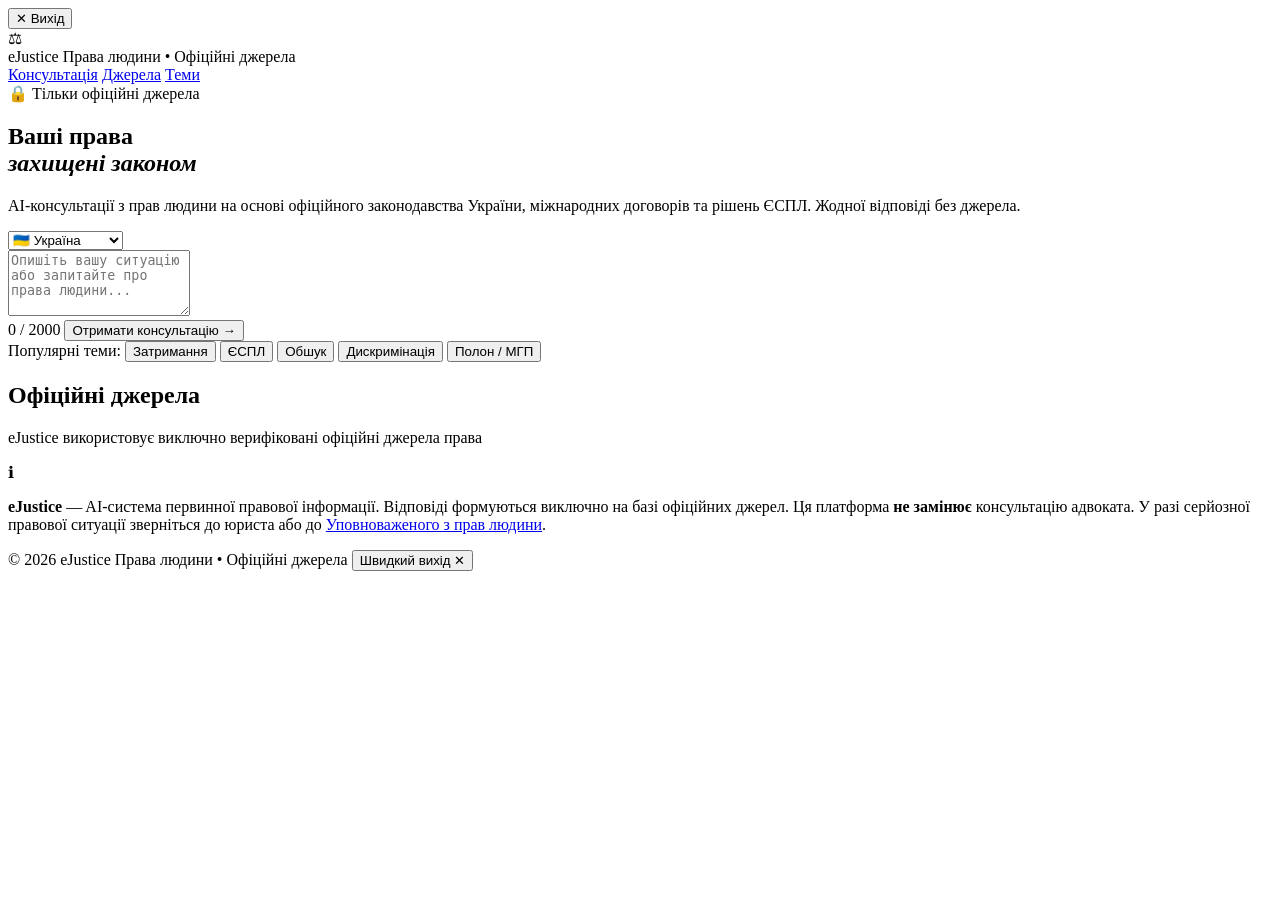
==== ejus/templates/index.html @ 928aadc2 "Add files via upload" ====
<!DOCTYPE html>
<html lang="uk">
<head>
  <meta charset="UTF-8" />
  <meta name="viewport" content="width=device-width, initial-scale=1.0" />
  <title>eJustice — AI-допомога з прав людини</title>
  <link rel="preconnect" href="https://fonts.googleapis.com" />
  <link href="https://fonts.googleapis.com/css2?family=Cormorant+Garamond:wght@400;500;600;700&family=DM+Sans:wght@300;400;500&display=swap" rel="stylesheet" />
  <link rel="stylesheet" href="/static/css/style.css" />
</head>
<body>

<!-- Quick Exit -->
<button class="quick-exit" onclick="quickExit()" title="Швидкий вихід">✕ Вихід</button>

<!-- Header -->
<header class="header">
  <div class="header-inner">
    <div class="logo">
      <span class="logo-icon">⚖</span>
      <div class="logo-text">
        <span class="logo-name">eJustice</span>
        <span class="logo-sub">Права людини • Офіційні джерела</span>
      </div>
    </div>
    <nav class="nav">
      <a href="#consult" class="nav-link">Консультація</a>
      <a href="#sources" class="nav-link">Джерела</a>
      <a href="#topics" class="nav-link">Теми</a>
    </nav>
  </div>
</header>

<!-- Hero -->
<section class="hero">
  <div class="hero-inner">
    <div class="hero-badge">🔒 Тільки офіційні джерела</div>
    <h1 class="hero-title">
      Ваші права<br/>
      <em>захищені законом</em>
    </h1>
    <p class="hero-desc">
      AI-консультації з прав людини на основі офіційного законодавства України,
      міжнародних договорів та рішень ЄСПЛ. Жодної відповіді без джерела.
    </p>

    <!-- Consult Form -->
    <div class="consult-form" id="consult">
      <div class="form-row">
        <select class="country-select" id="countrySelect">
          <option value="UA">🇺🇦 Україна</option>
          <option value="EU">🇪🇺 Країна ЄС</option>
          <option value="OTHER">🌍 Інша країна</option>
        </select>
      </div>
      <textarea
        id="questionInput"
        class="question-input"
        placeholder="Опишіть вашу ситуацію або запитайте про права людини...&#10;&#10;Наприклад: «Мене незаконно затримали. Що робити?»"
        rows="4"
        maxlength="2000"
      ></textarea>
      <div class="form-footer">
        <span class="char-count" id="charCount">0 / 2000</span>
        <button class="btn-consult" id="consultBtn" onclick="submitConsult()">
          <span class="btn-text">Отримати консультацію</span>
          <span class="btn-icon">→</span>
        </button>
      </div>
    </div>

    <!-- Topics chips -->
    <div class="topics-chips" id="topicsChips">
      <span class="chip-label">Популярні теми:</span>
      <button class="chip" onclick="setQuestion('Мене незаконно затримали. Що робити?')">Затримання</button>
      <button class="chip" onclick="setQuestion('Як подати скаргу до ЄСПЛ?')">ЄСПЛ</button>
      <button class="chip" onclick="setQuestion('Мої права під час обшуку')">Обшук</button>
      <button class="chip" onclick="setQuestion('Дискримінація на роботі — порушення прав людини?')">Дискримінація</button>
      <button class="chip" onclick="setQuestion('Права військовополонених за міжнародним правом')">Полон / МГП</button>
    </div>
  </div>
</section>

<!-- Result Section -->
<section class="result-section" id="resultSection" style="display:none">
  <div class="result-inner">
    <div class="result-header">
      <div class="result-title-row">
        <span class="result-icon">📋</span>
        <h2 class="result-title">Відповідь eJustice</h2>
        <span class="result-time" id="resultTime"></span>
      </div>
      <div class="source-badge">
        <span class="source-dot"></span>
        Відповідь сформована на основі офіційних джерел
      </div>
    </div>

    <div class="result-body" id="resultBody"></div>

    <div class="result-actions">
      <button class="btn-secondary" onclick="printResult()">🖨 Роздрукувати</button>
      <button class="btn-secondary" onclick="copyResult()">📋 Копіювати</button>
      <button class="btn-secondary" onclick="newQuestion()">+ Нове питання</button>
    </div>
  </div>
</section>

<!-- Loading -->
<div class="loading-overlay" id="loadingOverlay" style="display:none">
  <div class="loading-box">
    <div class="loading-spinner"></div>
    <p class="loading-text">Шукаємо в офіційних джерелах...</p>
    <p class="loading-sub">Перевіряємо законодавство та міжнародні договори</p>
  </div>
</div>

<!-- Error Banner -->
<div class="error-banner" id="errorBanner" style="display:none">
  <span class="error-icon">⚠</span>
  <span id="errorText"></span>
  <button onclick="closeError()">✕</button>
</div>

<!-- Sources Section -->
<section class="sources-section" id="sources">
  <div class="section-inner">
    <h2 class="section-title">Офіційні джерела</h2>
    <p class="section-sub">eJustice використовує виключно верифіковані офіційні джерела права</p>
    <div class="sources-grid" id="sourcesGrid">
      <!-- filled by JS -->
    </div>
  </div>
</section>

<!-- Disclaimer -->
<section class="disclaimer-section">
  <div class="disclaimer-inner">
    <span class="disclaimer-icon">ℹ</span>
    <p>
      <strong>eJustice</strong> — AI-система первинної правової інформації.
      Відповіді формуються виключно на базі офіційних джерел.
      Ця платформа <strong>не замінює</strong> консультацію адвоката.
      У разі серйозної правової ситуації зверніться до юриста або до
      <a href="https://ombudsman.gov.ua" target="_blank">Уповноваженого з прав людини</a>.
    </p>
  </div>
</section>

<footer class="footer">
  <div class="footer-inner">
    <span>© 2026 eJustice</span>
    <span>Права людини • Офіційні джерела</span>
    <button class="quick-exit-footer" onclick="quickExit()">Швидкий вихід ✕</button>
  </div>
</footer>

<script src="/static/js/app.js"></script>
</body>
</html>
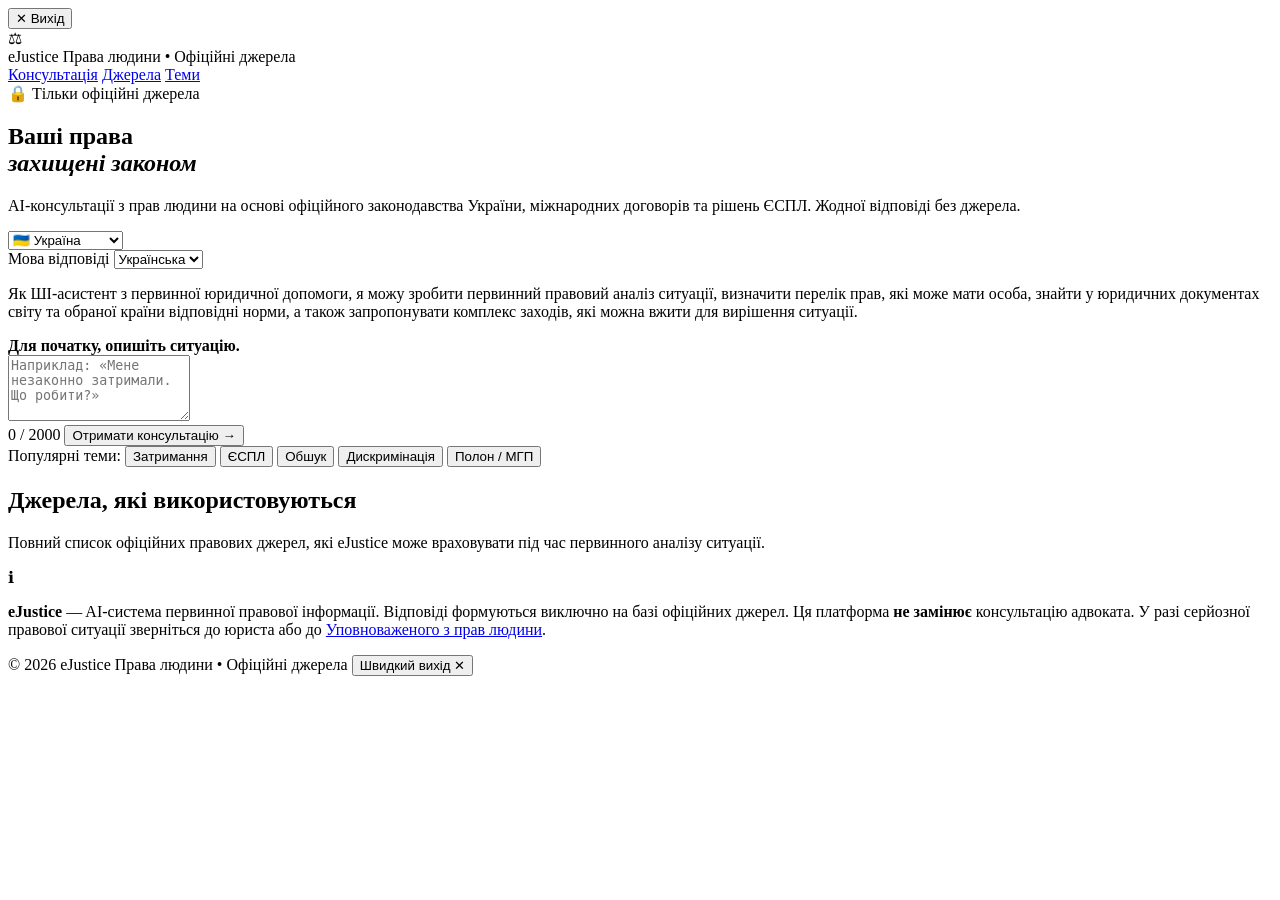
==== commit 4001a67c: "7" ====
--- a/ejus/templates/index.html
+++ b/ejus/templates/index.html
@@ -53,10 +53,25 @@
           <option value="OTHER">🌍 Інша країна</option>
         </select>
       </div>
+      <div class="form-row form-row-split">
+        <label class="field-label" for="languageSelect">Мова відповіді</label>
+        <select class="country-select" id="languageSelect">
+          <option value="uk">Українська</option>
+          <option value="en">English</option>
+        </select>
+      </div>
+      <div class="assistant-intro">
+        <p>
+          Як ШІ-асистент з первинної юридичної допомоги, я можу зробити первинний правовий аналіз ситуації,
+          визначити перелік прав, які може мати особа, знайти у юридичних документах світу та обраної країни
+          відповідні норми, а також запропонувати комплекс заходів, які можна вжити для вирішення ситуації.
+        </p>
+        <strong>Для початку, опишіть ситуацію.</strong>
+      </div>
       <textarea
         id="questionInput"
         class="question-input"
-        placeholder="Опишіть вашу ситуацію або запитайте про права людини...&#10;&#10;Наприклад: «Мене незаконно затримали. Що робити?»"
+        placeholder="Наприклад: «Мене незаконно затримали. Що робити?»"
         rows="4"
         maxlength="2000"
       ></textarea>
@@ -125,9 +140,9 @@
 <!-- Sources Section -->
 <section class="sources-section" id="sources">
   <div class="section-inner">
-    <h2 class="section-title">Офіційні джерела</h2>
-    <p class="section-sub">eJustice використовує виключно верифіковані офіційні джерела права</p>
-    <div class="sources-grid" id="sourcesGrid">
+    <h2 class="section-title">Джерела, які використовуються</h2>
+    <p class="section-sub">Повний список офіційних правових джерел, які eJustice може враховувати під час первинного аналізу ситуації.</p>
+    <div class="sources-list" id="sourcesGrid">
       <!-- filled by JS -->
     </div>
   </div>
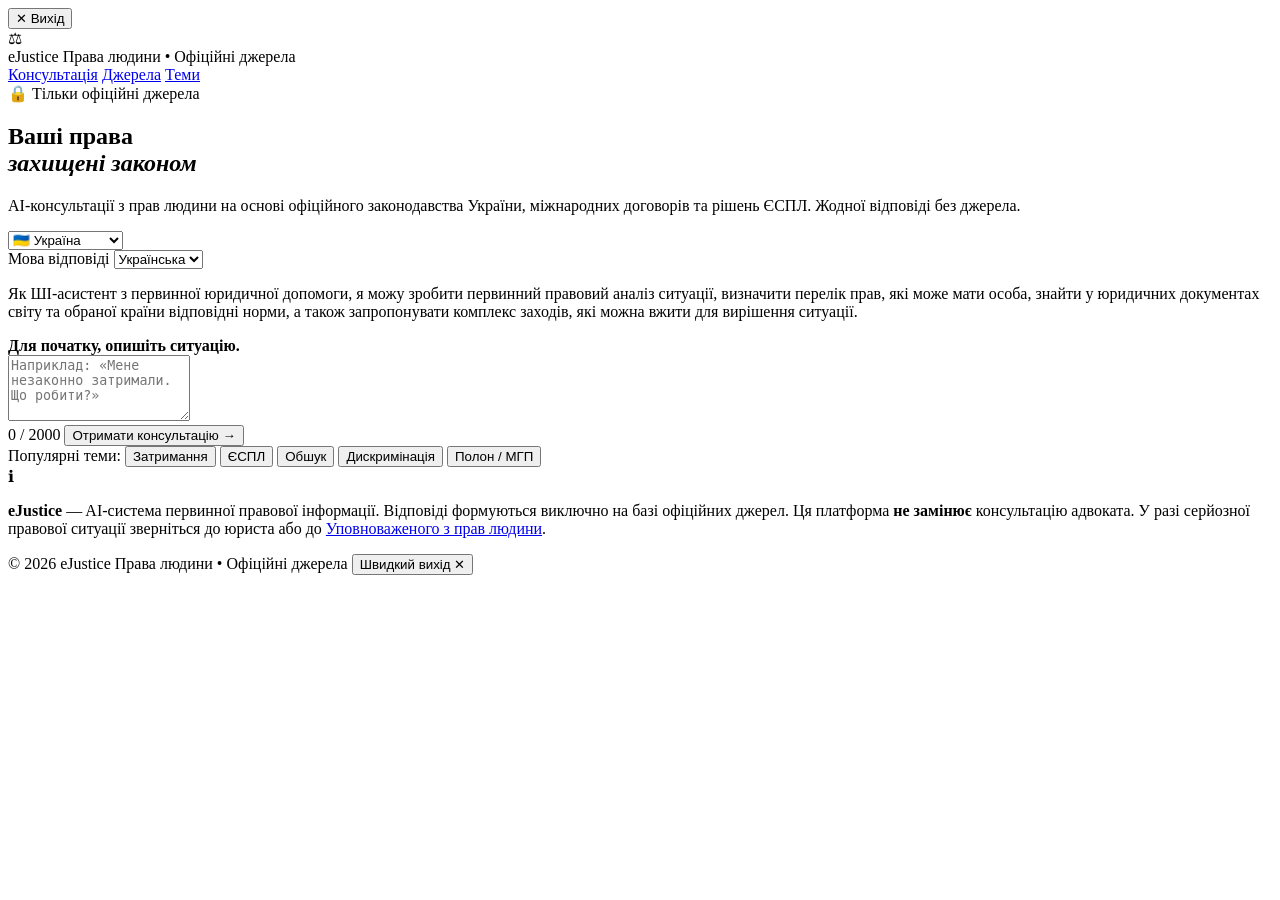
==== commit d11f03e8: "Improve UI localization and relevant sources" ====
--- a/ejus/templates/index.html
+++ b/ejus/templates/index.html
@@ -11,7 +11,7 @@
 <body>
 
 <!-- Quick Exit -->
-<button class="quick-exit" onclick="quickExit()" title="Швидкий вихід">✕ Вихід</button>
+<button class="quick-exit" onclick="quickExit()" title="Швидкий вихід" data-i18n-title="quickExitTitle"><span data-i18n="quickExit">✕ Вихід</span></button>
 
 <!-- Header -->
 <header class="header">
@@ -20,13 +20,13 @@
       <span class="logo-icon">⚖</span>
       <div class="logo-text">
         <span class="logo-name">eJustice</span>
-        <span class="logo-sub">Права людини • Офіційні джерела</span>
+        <span class="logo-sub" data-i18n="logoSub">Права людини • Офіційні джерела</span>
       </div>
     </div>
     <nav class="nav">
-      <a href="#consult" class="nav-link">Консультація</a>
-      <a href="#sources" class="nav-link">Джерела</a>
-      <a href="#topics" class="nav-link">Теми</a>
+      <a href="#consult" class="nav-link" data-i18n="navConsult">Консультація</a>
+      <a href="#sources" class="nav-link" data-i18n="navSources">Джерела</a>
+      <a href="#topics" class="nav-link" data-i18n="navTopics">Теми</a>
     </nav>
   </div>
 </header>
@@ -34,51 +34,52 @@
 <!-- Hero -->
 <section class="hero">
   <div class="hero-inner">
-    <div class="hero-badge">🔒 Тільки офіційні джерела</div>
+    <div class="hero-badge" data-i18n="heroBadge">🔒 Тільки офіційні джерела</div>
     <h1 class="hero-title">
-      Ваші права<br/>
-      <em>захищені законом</em>
+      <span data-i18n="heroTitle">Ваші права</span><br/>
+      <em data-i18n="heroEm">захищені законом</em>
     </h1>
     <p class="hero-desc">
-      AI-консультації з прав людини на основі офіційного законодавства України,
-      міжнародних договорів та рішень ЄСПЛ. Жодної відповіді без джерела.
+      <span data-i18n="heroDesc">AI-консультації з прав людини на основі офіційного законодавства України,
+      міжнародних договорів та рішень ЄСПЛ. Жодної відповіді без джерела.</span>
     </p>
 
     <!-- Consult Form -->
     <div class="consult-form" id="consult">
       <div class="form-row">
         <select class="country-select" id="countrySelect">
-          <option value="UA">🇺🇦 Україна</option>
-          <option value="EU">🇪🇺 Країна ЄС</option>
-          <option value="OTHER">🌍 Інша країна</option>
+          <option value="UA" data-i18n="countryUA">🇺🇦 Україна</option>
+          <option value="EU" data-i18n="countryEU">🇪🇺 Країна ЄС</option>
+          <option value="OTHER" data-i18n="countryOther">🌍 Інша країна</option>
         </select>
       </div>
       <div class="form-row form-row-split">
-        <label class="field-label" for="languageSelect">Мова відповіді</label>
+        <label class="field-label" for="languageSelect" data-i18n="languageLabel">Мова відповіді</label>
         <select class="country-select" id="languageSelect">
-          <option value="uk">Українська</option>
+          <option value="uk" data-i18n="languageUk">Українська</option>
           <option value="en">English</option>
         </select>
       </div>
       <div class="assistant-intro">
         <p>
-          Як ШІ-асистент з первинної юридичної допомоги, я можу зробити первинний правовий аналіз ситуації,
+          <span data-i18n="assistantIntro">Як ШІ-асистент з первинної юридичної допомоги, я можу зробити первинний правовий аналіз ситуації,
           визначити перелік прав, які може мати особа, знайти у юридичних документах світу та обраної країни
-          відповідні норми, а також запропонувати комплекс заходів, які можна вжити для вирішення ситуації.
+          відповідні норми, а також запропонувати комплекс заходів, які можна вжити для вирішення ситуації.</span>
         </p>
-        <strong>Для початку, опишіть ситуацію.</strong>
+        <strong data-i18n="assistantStart">Для початку, опишіть ситуацію.</strong>
       </div>
       <textarea
         id="questionInput"
         class="question-input"
         placeholder="Наприклад: «Мене незаконно затримали. Що робити?»"
+        data-i18n-placeholder="questionPlaceholder"
         rows="4"
         maxlength="2000"
       ></textarea>
       <div class="form-footer">
         <span class="char-count" id="charCount">0 / 2000</span>
         <button class="btn-consult" id="consultBtn" onclick="submitConsult()">
-          <span class="btn-text">Отримати консультацію</span>
+          <span class="btn-text" data-i18n="consultButton">Отримати консультацію</span>
           <span class="btn-icon">→</span>
         </button>
       </div>
@@ -86,12 +87,12 @@
 
     <!-- Topics chips -->
     <div class="topics-chips" id="topicsChips">
-      <span class="chip-label">Популярні теми:</span>
-      <button class="chip" onclick="setQuestion('Мене незаконно затримали. Що робити?')">Затримання</button>
-      <button class="chip" onclick="setQuestion('Як подати скаргу до ЄСПЛ?')">ЄСПЛ</button>
-      <button class="chip" onclick="setQuestion('Мої права під час обшуку')">Обшук</button>
-      <button class="chip" onclick="setQuestion('Дискримінація на роботі — порушення прав людини?')">Дискримінація</button>
-      <button class="chip" onclick="setQuestion('Права військовополонених за міжнародним правом')">Полон / МГП</button>
+      <span class="chip-label" data-i18n="popularTopics">Популярні теми:</span>
+      <button class="chip" onclick="setQuestionFromChip(this)" data-i18n="chipDetention" data-question-uk="Мене незаконно затримали. Що робити?" data-question-en="I was unlawfully detained. What should I do?">Затримання</button>
+      <button class="chip" onclick="setQuestionFromChip(this)" data-i18n="chipEchr" data-question-uk="Як подати скаргу до ЄСПЛ?" data-question-en="How do I file an application with the ECtHR?">ЄСПЛ</button>
+      <button class="chip" onclick="setQuestionFromChip(this)" data-i18n="chipSearch" data-question-uk="Мої права під час обшуку" data-question-en="My rights during a search">Обшук</button>
+      <button class="chip" onclick="setQuestionFromChip(this)" data-i18n="chipDiscrimination" data-question-uk="Дискримінація на роботі — порушення прав людини?" data-question-en="Discrimination at work: is it a human rights violation?">Дискримінація</button>
+      <button class="chip" onclick="setQuestionFromChip(this)" data-i18n="chipCaptivity" data-question-uk="Права військовополонених за міжнародним правом" data-question-en="Rights of prisoners of war under international law">Полон / МГП</button>
     </div>
   </div>
 </section>
@@ -102,21 +103,21 @@
     <div class="result-header">
       <div class="result-title-row">
         <span class="result-icon">📋</span>
-        <h2 class="result-title">Відповідь eJustice</h2>
+        <h2 class="result-title" data-i18n="resultTitle">Відповідь eJustice</h2>
         <span class="result-time" id="resultTime"></span>
       </div>
       <div class="source-badge">
         <span class="source-dot"></span>
-        Відповідь сформована на основі офіційних джерел
+        <span data-i18n="sourceBadgeOk">Відповідь сформована на основі офіційних джерел</span>
       </div>
     </div>
 
     <div class="result-body" id="resultBody"></div>
 
     <div class="result-actions">
-      <button class="btn-secondary" onclick="printResult()">🖨 Роздрукувати</button>
-      <button class="btn-secondary" onclick="copyResult()">📋 Копіювати</button>
-      <button class="btn-secondary" onclick="newQuestion()">+ Нове питання</button>
+      <button class="btn-secondary" onclick="printResult()" data-i18n="printButton">🖨 Роздрукувати</button>
+      <button class="btn-secondary" onclick="copyResult()" data-i18n="copyButton">📋 Копіювати</button>
+      <button class="btn-secondary" onclick="newQuestion()" data-i18n="newQuestionButton">+ Нове питання</button>
     </div>
   </div>
 </section>
@@ -125,8 +126,8 @@
 <div class="loading-overlay" id="loadingOverlay" style="display:none">
   <div class="loading-box">
     <div class="loading-spinner"></div>
-    <p class="loading-text">Шукаємо в офіційних джерелах...</p>
-    <p class="loading-sub">Перевіряємо законодавство та міжнародні договори</p>
+    <p class="loading-text" data-i18n="loadingText">Шукаємо в офіційних джерелах...</p>
+    <p class="loading-sub" data-i18n="loadingSub">Перевіряємо законодавство та міжнародні договори</p>
   </div>
 </div>
 
@@ -138,10 +139,10 @@
 </div>
 
 <!-- Sources Section -->
-<section class="sources-section" id="sources">
+<section class="sources-section" id="sources" style="display:none">
   <div class="section-inner">
-    <h2 class="section-title">Джерела, які використовуються</h2>
-    <p class="section-sub">Повний список офіційних правових джерел, які eJustice може враховувати під час первинного аналізу ситуації.</p>
+    <h2 class="section-title" data-i18n="sourcesTitle">Джерела, які використовуються</h2>
+    <p class="section-sub" data-i18n="sourcesSub">Повний список офіційних правових джерел, які eJustice може враховувати під час первинного аналізу ситуації.</p>
     <div class="sources-list" id="sourcesGrid">
       <!-- filled by JS -->
     </div>
@@ -153,11 +154,11 @@
   <div class="disclaimer-inner">
     <span class="disclaimer-icon">ℹ</span>
     <p>
-      <strong>eJustice</strong> — AI-система первинної правової інформації.
+      <span data-i18n="disclaimerText"><strong>eJustice</strong> — AI-система первинної правової інформації.
       Відповіді формуються виключно на базі офіційних джерел.
       Ця платформа <strong>не замінює</strong> консультацію адвоката.
       У разі серйозної правової ситуації зверніться до юриста або до
-      <a href="https://ombudsman.gov.ua" target="_blank">Уповноваженого з прав людини</a>.
+      <a href="https://ombudsman.gov.ua" target="_blank">Уповноваженого з прав людини</a>.</span>
     </p>
   </div>
 </section>
@@ -165,8 +166,8 @@
 <footer class="footer">
   <div class="footer-inner">
     <span>© 2026 eJustice</span>
-    <span>Права людини • Офіційні джерела</span>
-    <button class="quick-exit-footer" onclick="quickExit()">Швидкий вихід ✕</button>
+    <span data-i18n="logoSub">Права людини • Офіційні джерела</span>
+    <button class="quick-exit-footer" onclick="quickExit()" data-i18n="quickExitFooter">Швидкий вихід ✕</button>
   </div>
 </footer>
 
